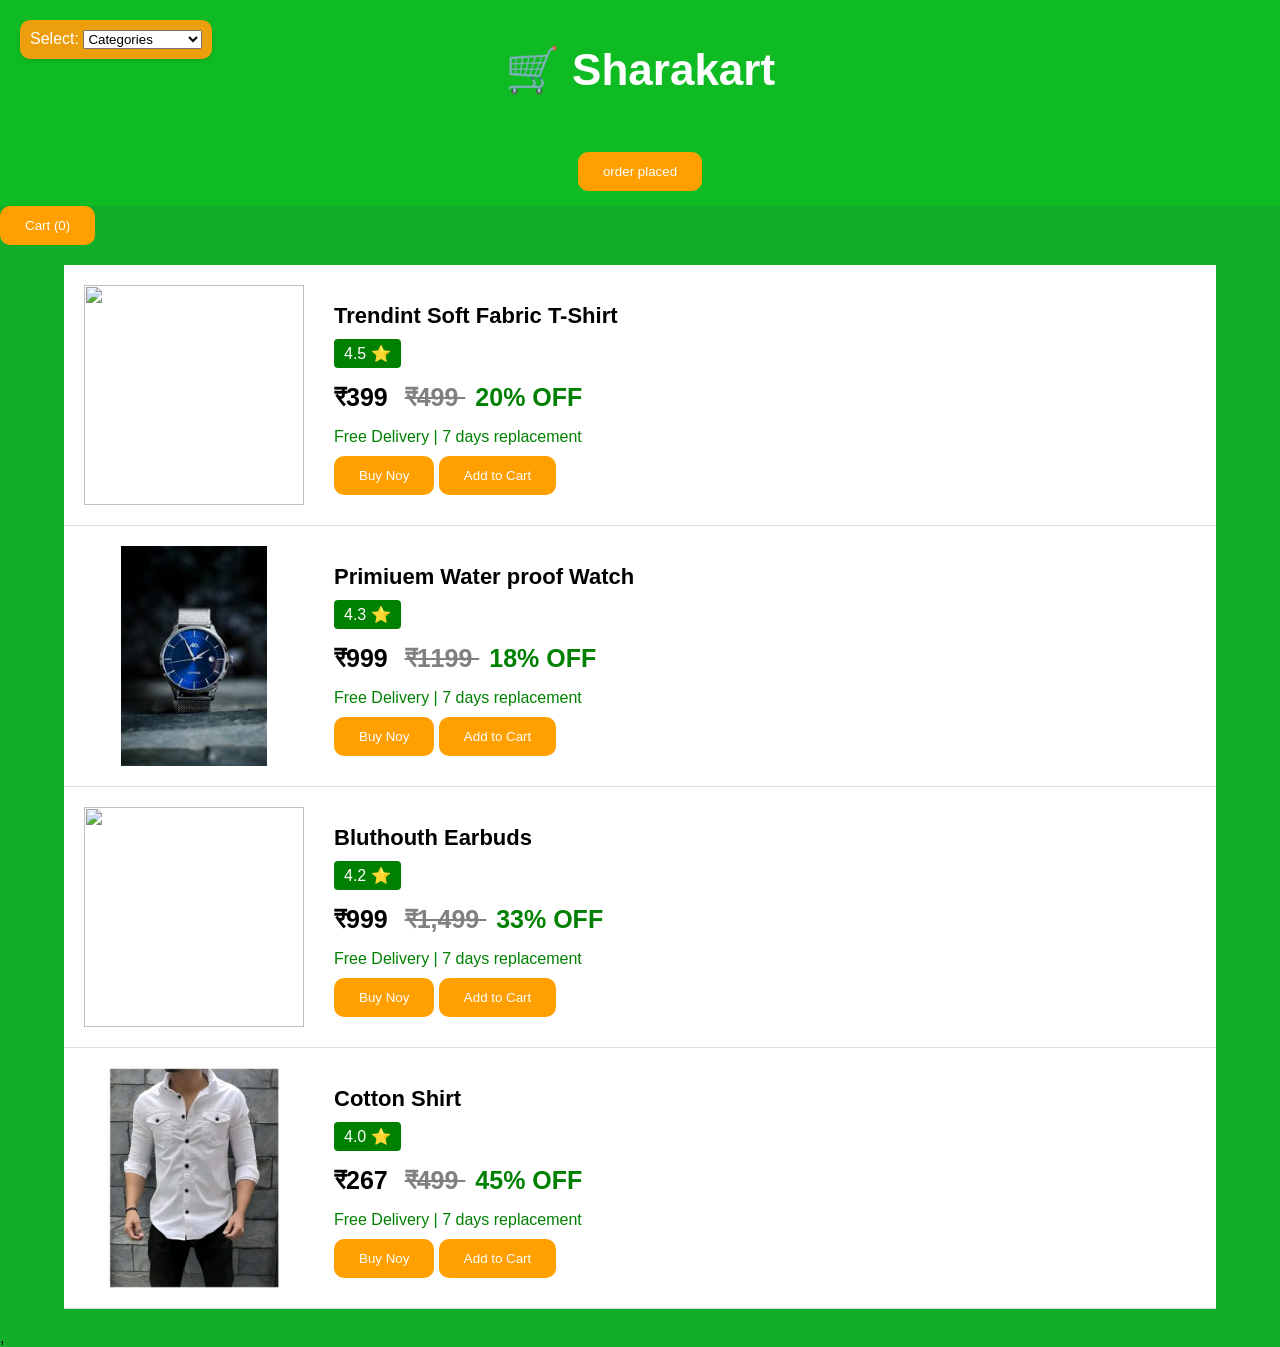
==== index.html @ 39288fa1 "Update index.html" ====
<!DOCTYPE html>
<html lang="hi">
<head>
<meta charset="UTF-8">
<title>Sarakartr/Online Shoping/My Store</title>
<link rel="stylesheet" href="new1.css">
</head>
<body>

<header>
  <h1>🛒 Sharakart</h1>   <br>
    <button type="button" onclick="window.location.href='Orderplace.html'">order placed</button>
</header>
<div class="cart"> <button>Cart (0)</button> </div>

<div class="category-box">
  <label for="Category">Select:</label>  
  <select id="Category">
    <option value="all">Categories</option>
    <option value="Men Fashion">Men Fashion</option>
    <option value="Women Fashion">Women Fashion</option>
    <option value="Kids">Kids</option>
    <option value="Kitchen">Kitchen</option>
    <option value="Electronics">Electronics</option>
    <option value="Home Decor">Home Decor</option>
    <option value="Sports">Sports</option>
    <option value="Toys">Toys</option>
    <option value="Books">Books</option>
    <option value="Beauty">Beauty</option>
  </select>
</div>

<div id="catalog"></div>      


<script src="new1.js"></script>

</body>
</html>,
---- new1.css ----
body
 {
  font-family: Arial;
  margin: 0;
  background: #11ad2b;

}
header {
  background: rgb(15, 187, 35);
  color: white;
  padding: 15px;
  text-align: center;
  font-size: 22px;
}
#catalog {
    width: 90%;
    margin: 20px auto;
}

.product {
    display: flex;
    gap: 30px;
    padding: 20px;
    border-bottom: 1px solid #ddd;
    background: white;
}

.product img {
    width: 220px;
    height: 220px;
    object-fit: contain;
}

.product-info {
    flex: 1;
}

.product-info h2 {
    font-size: 22px;
    margin-bottom: 10px;
}

.rating {
    background: green;
    color: white;
    padding: 5px 10px;
    display: inline-block;
    border-radius: 4px;
}

.price {
    font-size: 25px;
    font-weight: bold;
    margin: 15px 0;
}

.old-price {
    text-decoration: line-through;
    color: gray;
    margin-left: 10px;
}

.discount {
    color: green;
    margin-left: 10px;
}

.delivery {
    color: green;
    margin: 10px 0;
}

button {
    background: #ff9f00;
    color: white;
    border: none;
    padding: 12px 25px;
    cursor: pointer;
    border-radius: 10px;
}

button:hover {
    background: #fb641b;
}



#cart {
    position: fixed;
    top: 20px;
    right: 20px;
    background: #ff9f00;
    color: white;
    padding: 10px 20px;
    border-radius: 10px;
    cursor: pointer;
}

.category-box {
    position:absolute;
    top: 20px;
    left: 20px;
    background: rgb(236, 158, 13);
    color: white;
    padding: 10px;
    border-radius: 10px;
    box-shadow: 0 2px 4px rgba(0,0,0,0.1);
    
}

#category {
    color:antiquewhite;
    font-size: 20px;
    font-weight:lighter;
    font-family: Arial;
    text-align: center;
    text-decoration:solid;
}
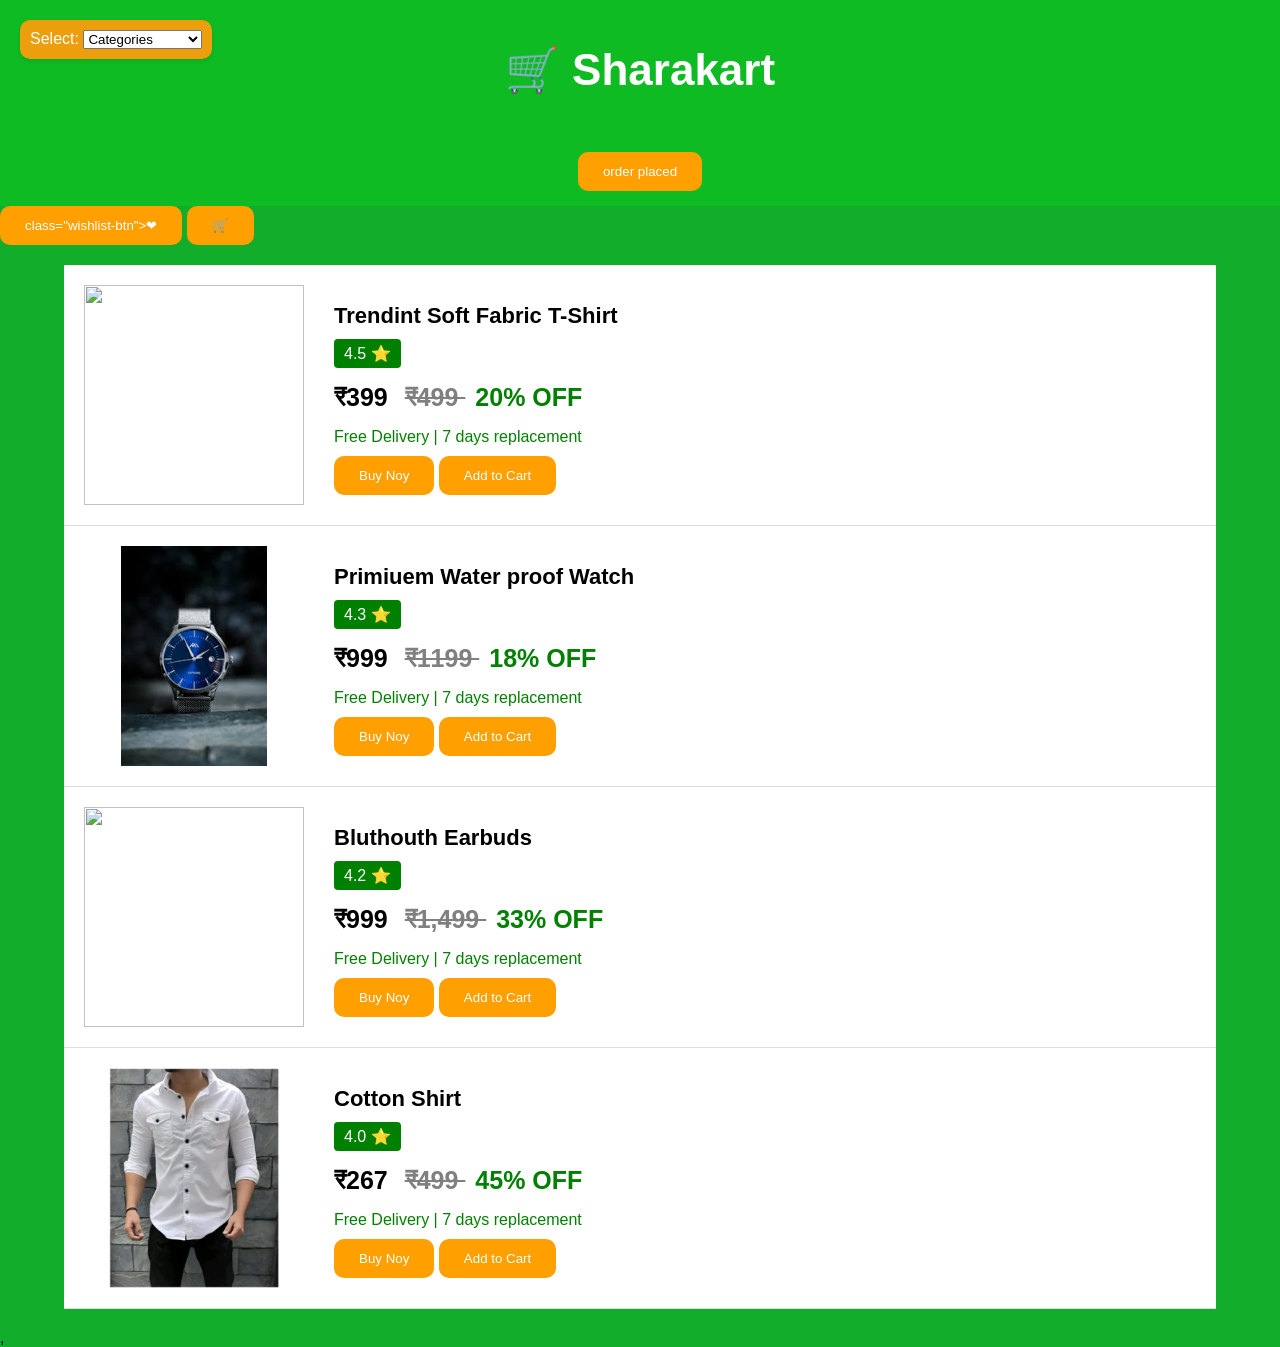
==== commit e9a3d600: "Update index.html" ====
--- a/index.html
+++ b/index.html
@@ -11,7 +11,9 @@
   <h1>🛒 Sharakart</h1>   <br>
     <button type="button" onclick="window.location.href='Orderplace.html'">order placed</button>
 </header>
-<div class="cart"> <button>Cart (0)</button> </div>
+<div class="cart"> <button>class="wishlist-btn">&#10084;</button> 
+  <button class="cart-btn">&#128722;</button>
+</div>
 
 <div class="category-box">
   <label for="Category">Select:</label>  
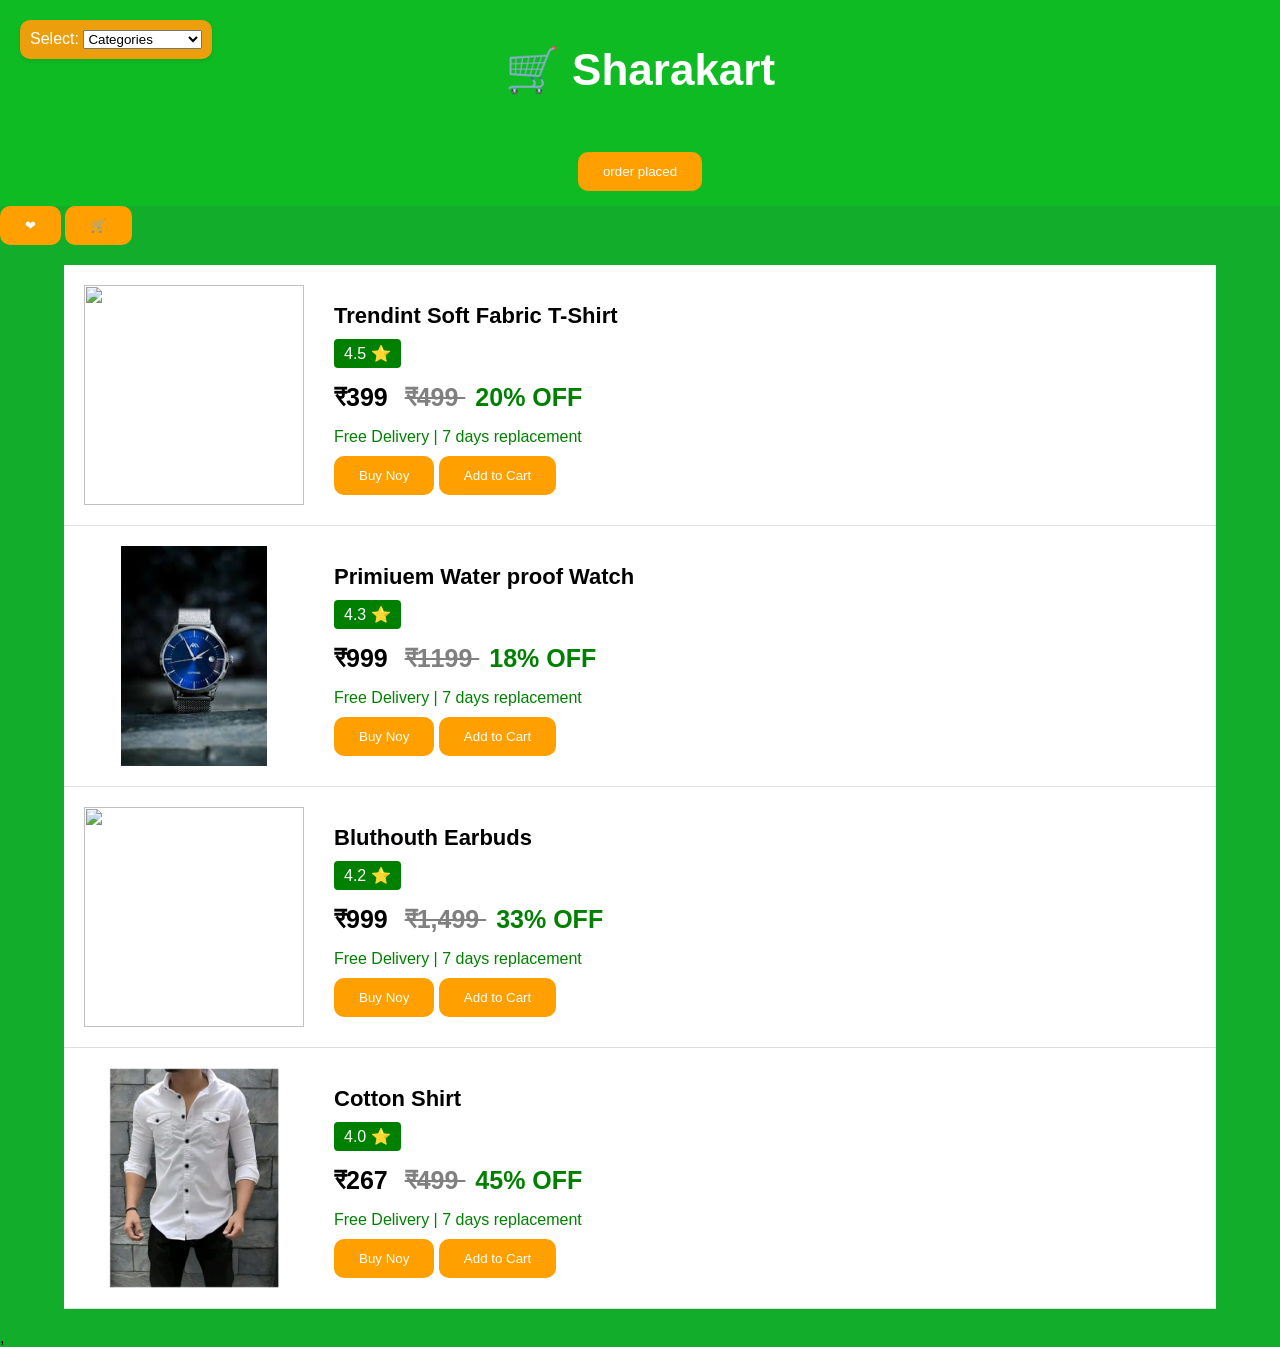
==== commit 06b7819a: "Update index.html" ====
--- a/index.html
+++ b/index.html
@@ -11,7 +11,7 @@
   <h1>🛒 Sharakart</h1>   <br>
     <button type="button" onclick="window.location.href='Orderplace.html'">order placed</button>
 </header>
-<div class="cart"> <button>class="wishlist-btn">&#10084;</button> 
+<div class="cart"> <button class="wishlist-btn">&#10084;</button> 
   <button class="cart-btn">&#128722;</button>
 </div>
 
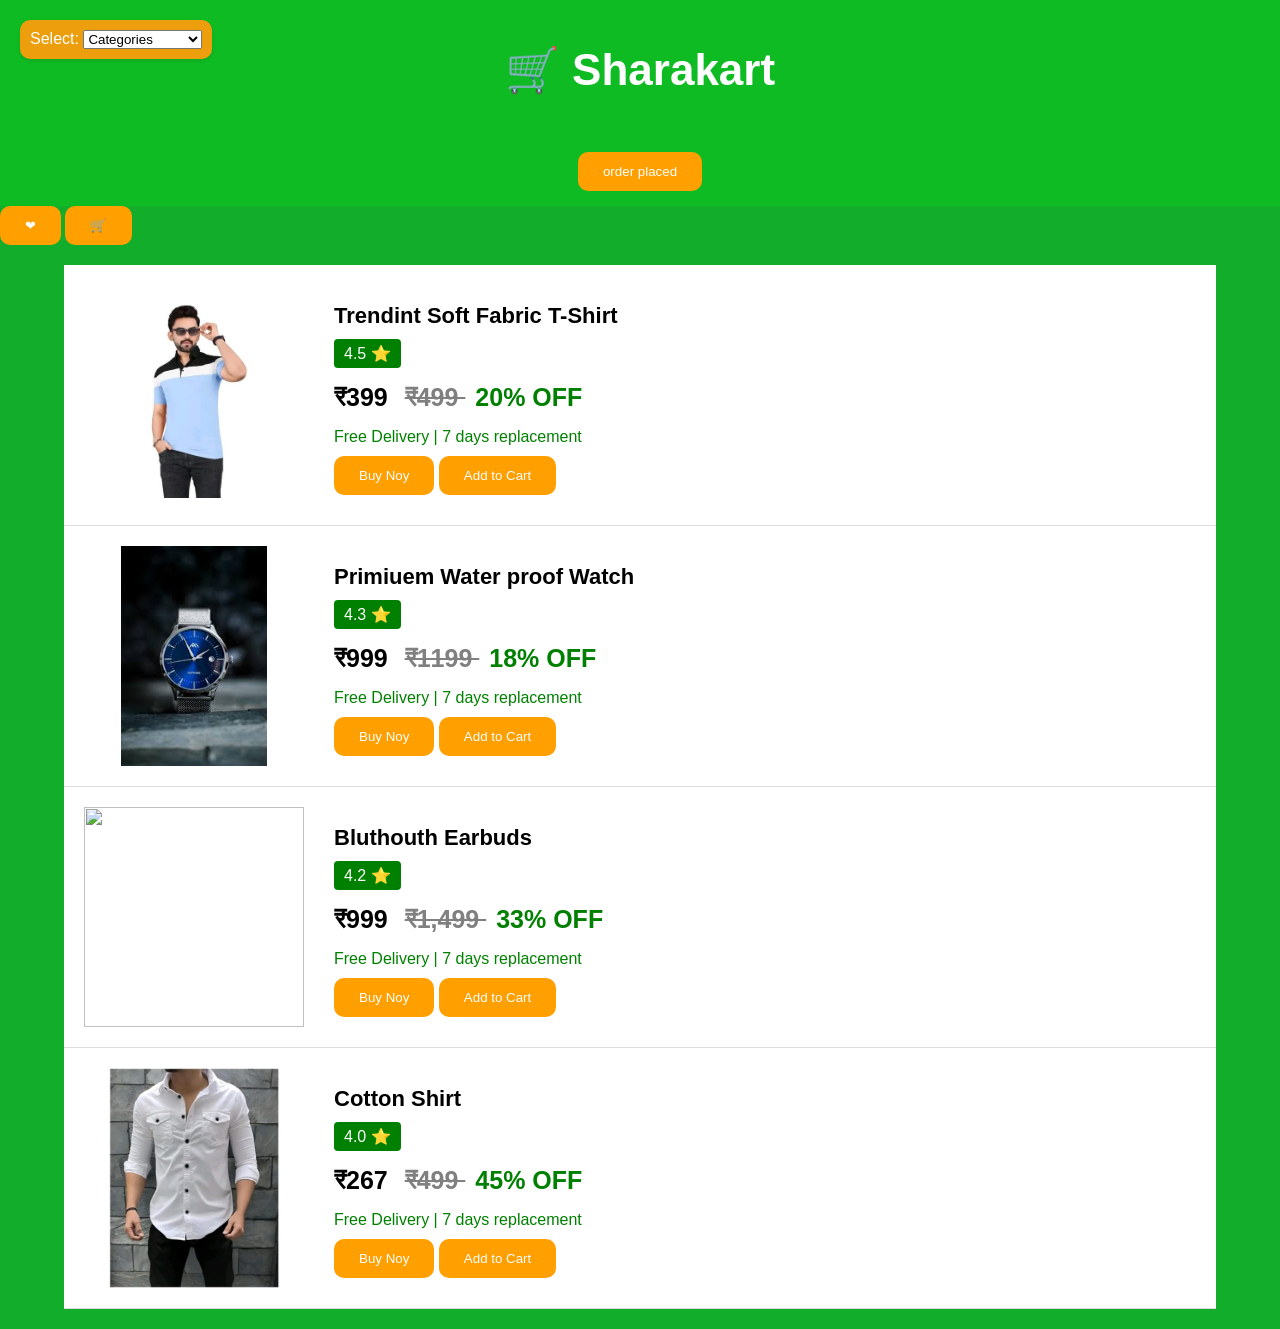
==== commit 8ce42cc4: "Update index.html" ====
--- a/index.html
+++ b/index.html
@@ -14,7 +14,7 @@
 <div class="cart"> <button class="wishlist-btn">&#10084;</button> 
   <button class="cart-btn">&#128722;</button>
 </div>
-
+<a href="https:wa.me/917737449178"></a>
 <div class="category-box">
   <label for="Category">Select:</label>  
   <select id="Category">
@@ -38,4 +38,4 @@
 <script src="new1.js"></script>
 
 </body>
-</html>,
+</html>
--- a/new1.css
+++ b/new1.css
@@ -91,9 +91,12 @@
     right: 20px;
     background: #ff9f00;
     color: white;
-    padding: 10px 20px;
+    padding: 10px 20
     border-radius: 10px;
     cursor: pointer;
+    display: flex;
+    gap: 10px;
+    z-index: 9999;
 }
 
 .category-box {
@@ -115,4 +118,15 @@
     font-family: Arial;
     text-align: center;
     text-decoration:solid;
-}+}
+.whatsapp{
+position:fixed;
+bottom:20px;
+right:20px;
+background:#25D366;
+color:white;
+padding:15px;
+border-radius:50px;
+text-decoration:none;
+font-weight:bold;
+}
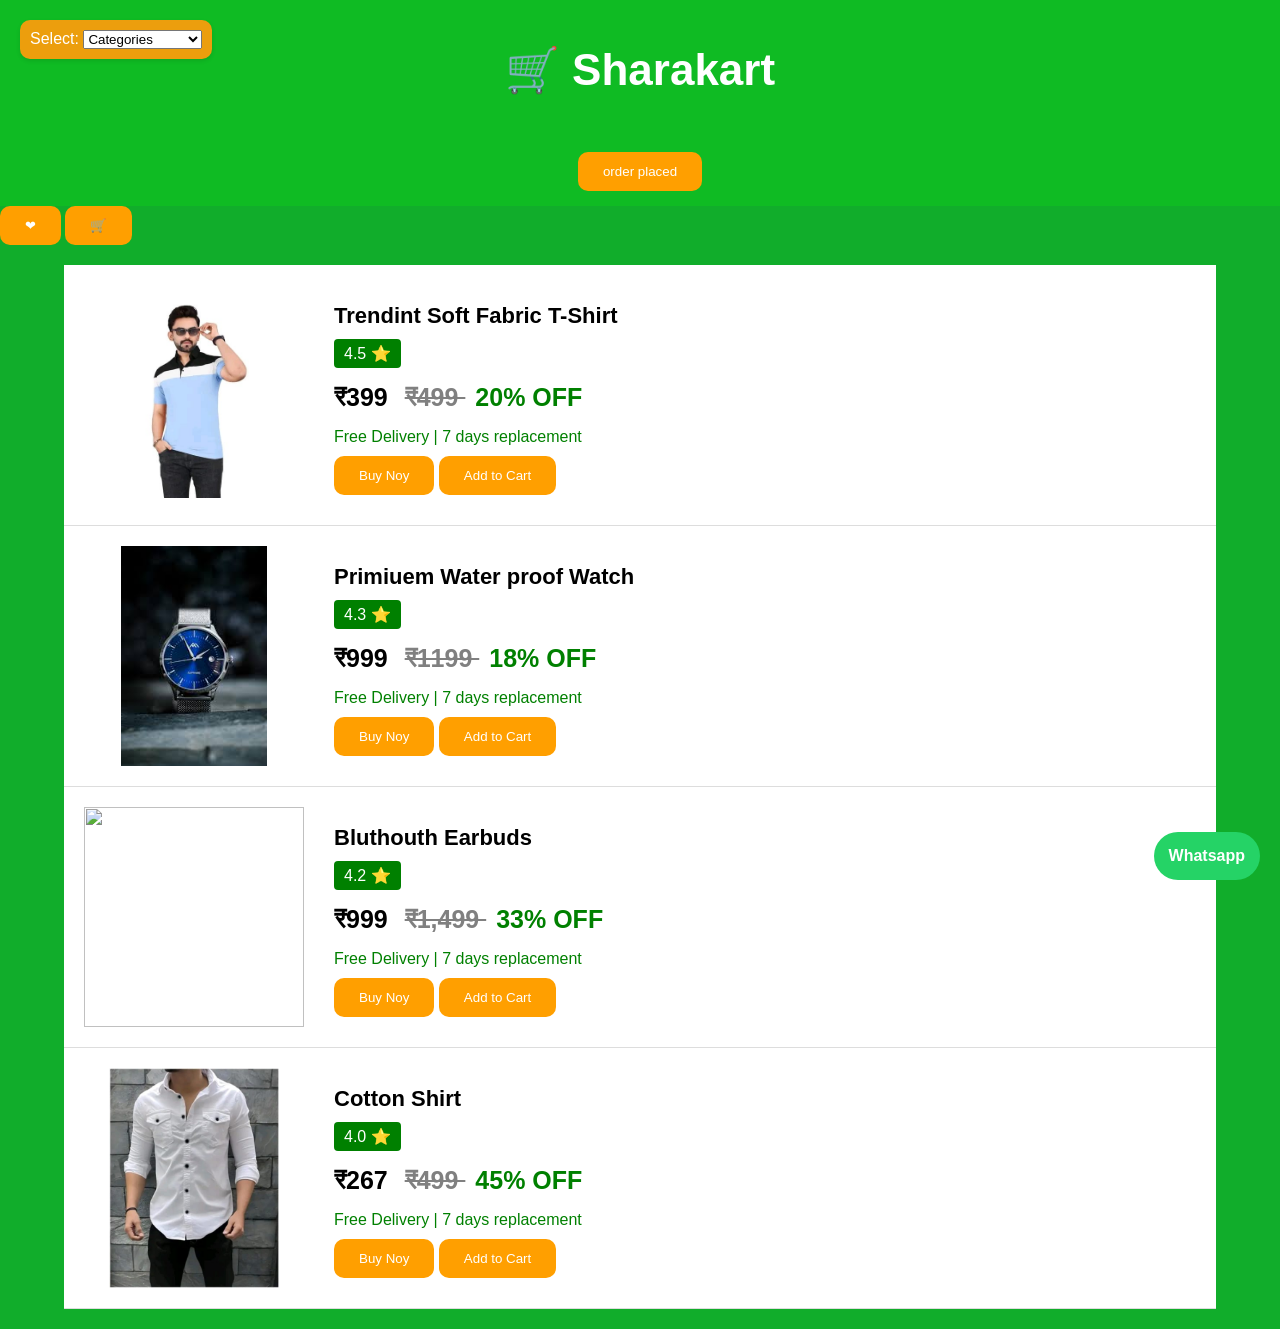
==== commit cb298419: "Update index.html" ====
--- a/index.html
+++ b/index.html
@@ -14,7 +14,7 @@
 <div class="cart"> <button class="wishlist-btn">&#10084;</button> 
   <button class="cart-btn">&#128722;</button>
 </div>
-<a href="https:wa.me/917737449178"></a>
+<a href="https:wa.me/917737449178" class="whatsapp">Whatsapp</a>
 <div class="category-box">
   <label for="Category">Select:</label>  
   <select id="Category">
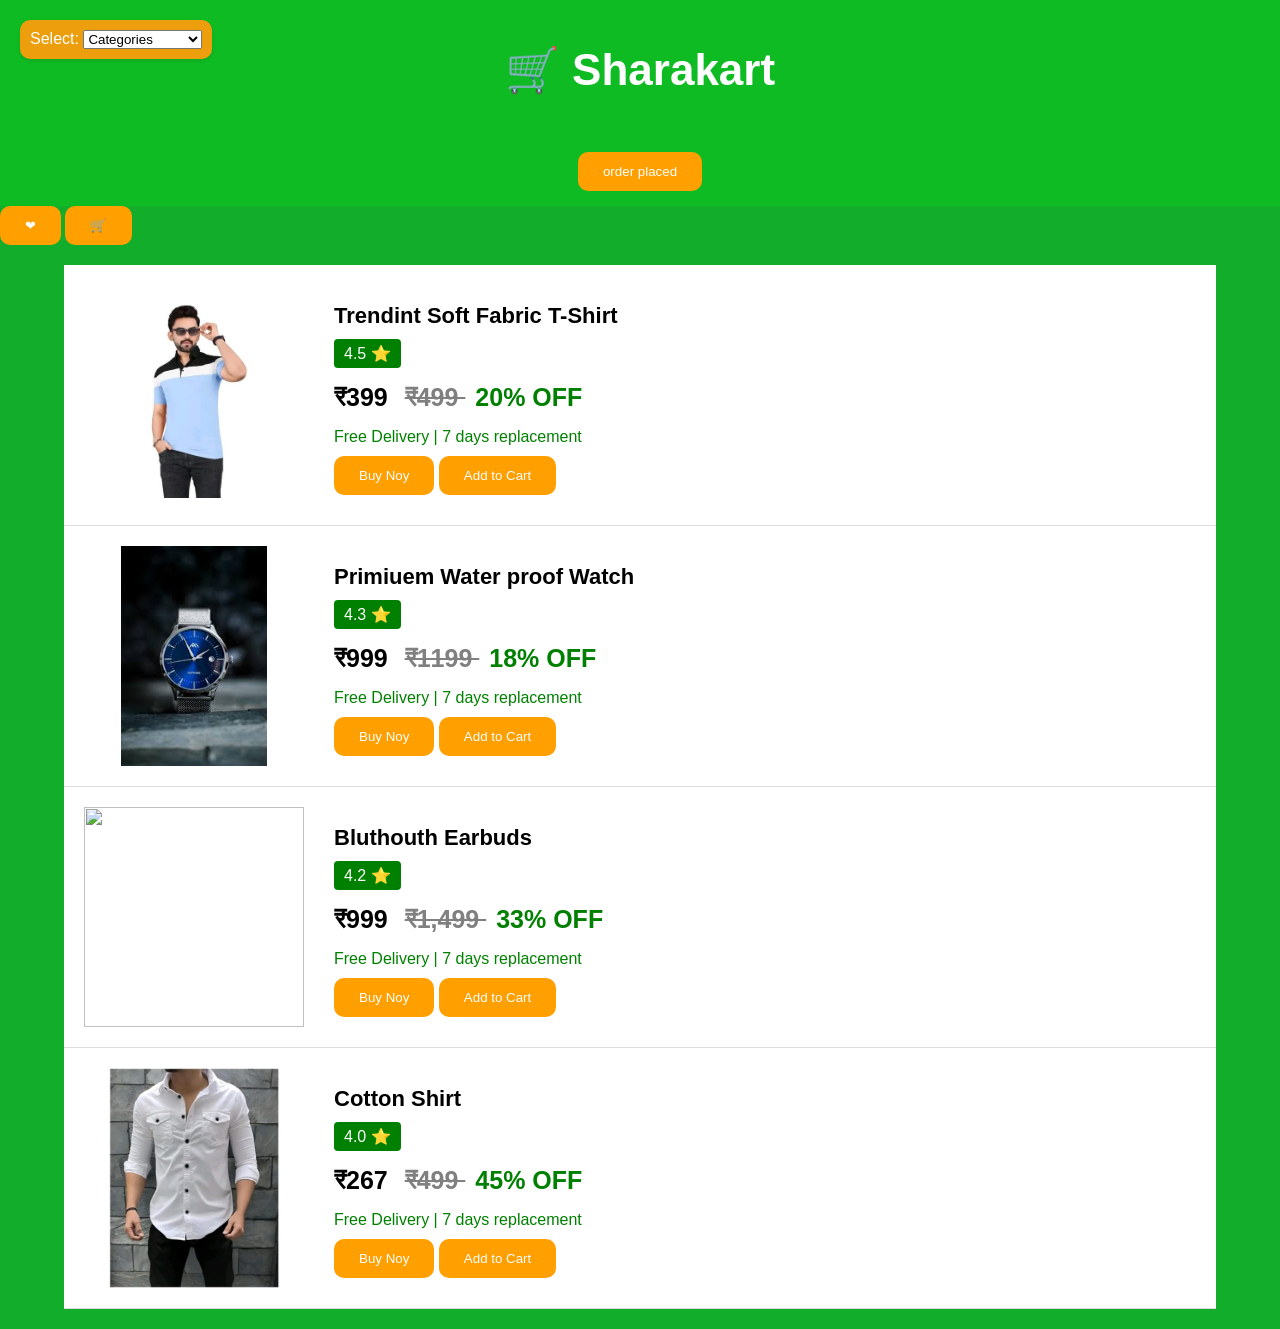
==== commit 4447c1bc: "Update index.html" ====
--- a/index.html
+++ b/index.html
@@ -14,7 +14,7 @@
 <div class="cart"> <button class="wishlist-btn">&#10084;</button> 
   <button class="cart-btn">&#128722;</button>
 </div>
-<a href="https:wa.me/917737449178" class="whatsapp">Whatsapp</a>
+
 <div class="category-box">
   <label for="Category">Select:</label>  
   <select id="Category">
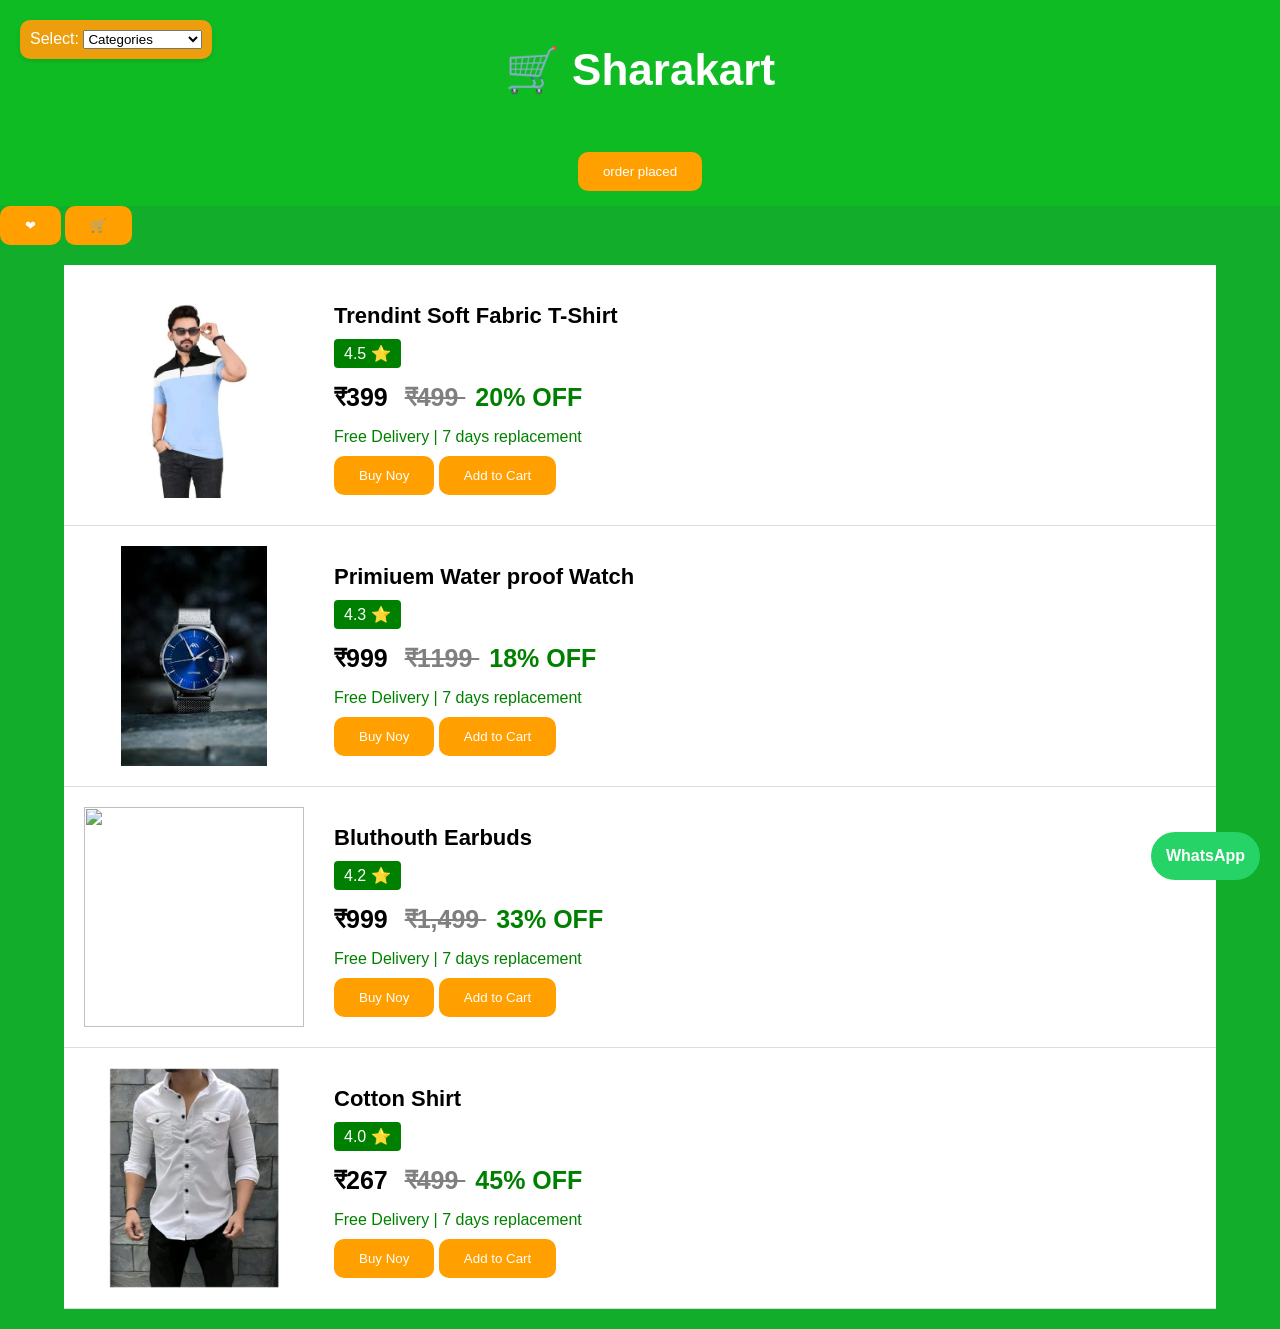
==== commit 5fc0705c: "Update index.html" ====
--- a/index.html
+++ b/index.html
@@ -31,7 +31,9 @@
     <option value="Beauty">Beauty</option>
   </select>
 </div>
-
+<a href="https://wa.me/917737449178" class="whatsapp">
+WhatsApp
+</a>
 <div id="catalog"></div>      
 
 
